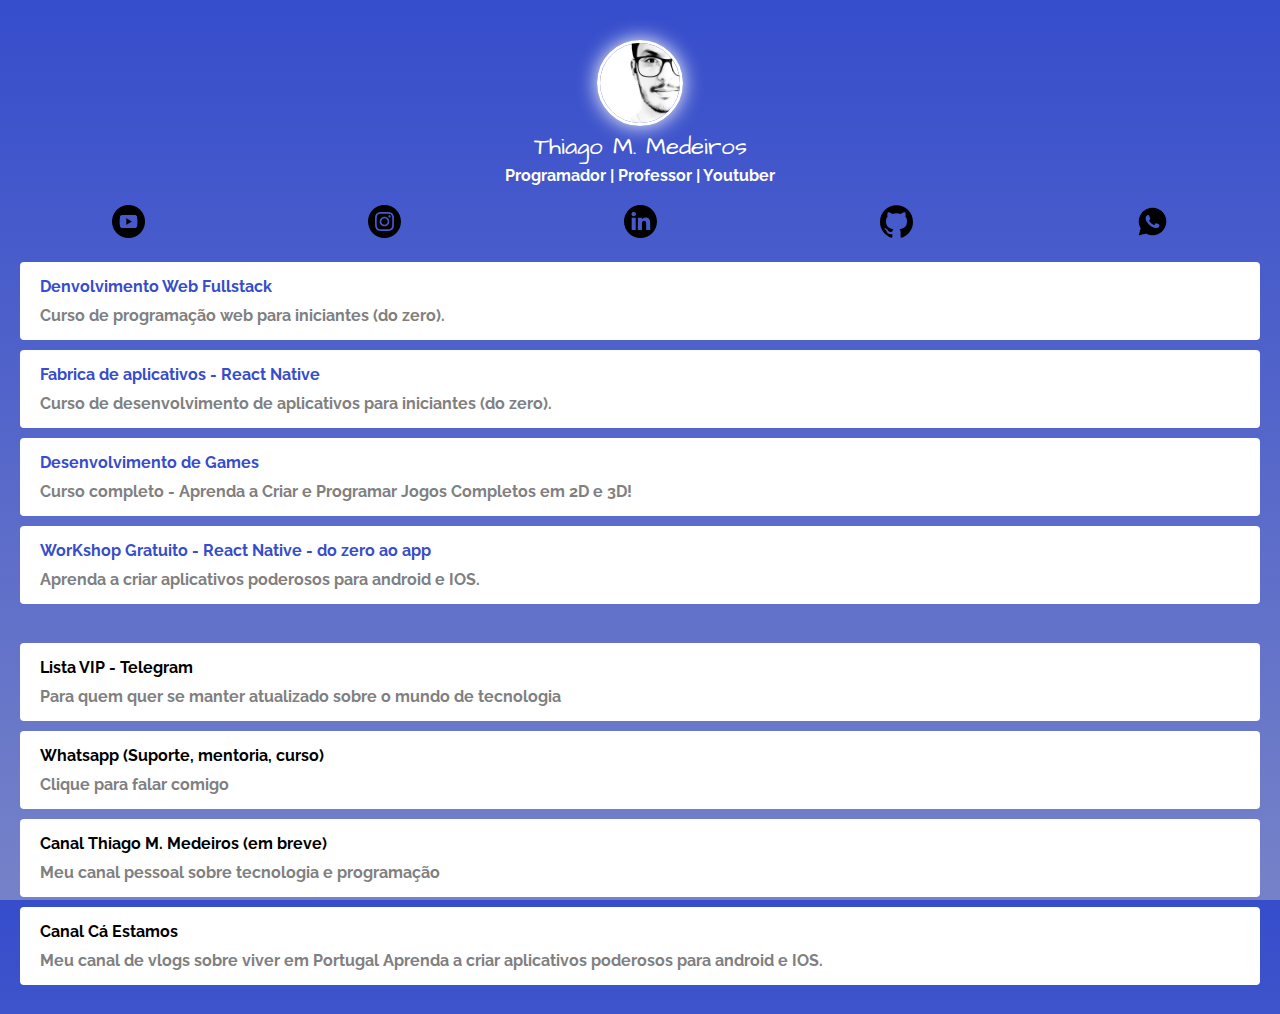
==== index.html @ 43b1285b "Inicio do projeto" ====
<!DOCTYPE html>
<html lang="en">

<head>
  <meta charset="UTF-8">
  <meta http-equiv="X-UA-Compatible" content="IE=edge">
  <meta name="viewport" content="width=device-width, initial-scale=1.0">
  <title>Linktreet</title>
  <link rel="preconnect" href="https://fonts.googleapis.com">
  <link rel="preconnect" href="https://fonts.gstatic.com" crossorigin>
  <link href="https://fonts.googleapis.com/css2?family=Architects+Daughter&family=Raleway&display=swap"
    rel="stylesheet">
  <link rel="stylesheet" href="css/style.css">
</head>

<body>

  <div class="profile">
    <img src="img/thiago.jpg" alt="Thiago" class="avatar">
    <h1>Thiago M. Medeiros</h1>
    <h2>Programador | Professor | Youtuber</h2>
  </div>

  <ul class="social">
    <li>
      <a href="">
        <img src="img/youtube.png" alt="Youtube">
      </a>
    </li>
    <li>
      <a href="">
        <img src="img/insta.svg" alt="Instagram">
      </a>
    </li>
    <li>
      <a href="">
        <img src="img/linkedin.svg" alt="LinkedIn">
      </a>
    </li>

    <li>
      <a href="">
        <img src="img/github.svg" alt="Github">
      </a>
    </li>

    <li>
      <a href="">
        <img src="img/whatsapp.png" alt="Whatsapp">
      </a>
    </li>

  </ul>

  <ul class="links-list">

    <li>
      <a href="">
        Denvolvimento Web Fullstack
        <span>Curso de programação web para iniciantes (do zero).</span> 
      <!-- A tag <span> serve especificamente para modificar uma determinada palavra ou frase dentro de um contexto. -->
      </a>
      
    </li>

    <li>
      <a href="">
        Fabrica de aplicativos - React Native
        <span>Curso de desenvolvimento de aplicativos para iniciantes (do zero).</span>
      </a>
    </li>

    <li>
      <a href="">
        Desenvolvimento de Games
        <span>Curso completo - Aprenda a Criar e Programar
        Jogos Completos em 2D e 3D!</span>
      </a>
    </li>

    <li>
      <a href="">
        WorKshop Gratuito - React Native - do zero
        ao app
        <span>Aprenda a criar aplicativos poderosos para android e
        IOS.</span>
      </a>
    </li>

  </ul>
  <br>

  <ul class="links-list2">

    <li>
      <a href="">
        Lista VIP - Telegram
        <span>Para quem quer se manter atualizado sobre o mundo de tecnologia</span>
      </a>
    </li>

    <li>
      <a href="">
        Whatsapp (Suporte, mentoria, curso)
        <span>Clique para falar comigo</span>
      </a>
    </li>

    <li>
      <a href="">
        Canal Thiago M. Medeiros (em breve)
        <span>Meu canal pessoal sobre tecnologia e programação</span>
      </a>
    </li>

    <li>
      <a href="">
        Canal Cá Estamos
        <span>Meu canal de vlogs sobre viver em Portugal
          Aprenda a criar aplicativos poderosos para android e
          IOS.</span>
      </a>
    </li>

  </ul>
  <br>
</body>


</html>
---- css/style.css ----
/* forma de resetar ou padronizar todas as tags de uma vez*/
* {
  padding: 0;
  margin: 0;
}

html,
body {
  height: 100%;
}

body {
  font-family: 'Raleway', sans-serif;
  color: white;
  background: rgb(54, 77, 204);
  background: linear-gradient(180deg, rgba(54, 77, 204, 1) 0%, rgba(118, 130, 200, 1) 100%);
}

.avatar {
  width: 80px;
  border-radius: 50px;
  border: 3px solid white;
  box-shadow: 0 0 20px white;
  margin-top: 20px;
}

h1 {
  font-family: 'Architects Daughter', cursive;
  font-weight: 100;
  font-size: 24px;
  margin-bottom: 2px;
}

h2 {
  font-size: 16px;

}

.profile {
  text-align: center;
  margin-top: 20px;
}

.social {
  display: flex;
  justify-content: space-around;
  list-style: none;
  margin: 20px 0;
}

.social img {
  width: 33px;
}

.links-list {
  list-style: none;
}

.links-list li {
  margin: 10px 20px;
}

/* o display da tag <a> é inline por padrão. por isso precisamos transformar em bloco o atributo display: block;*/
.links-list li a {
  display: block;
  background: white;
  padding:  15px 20px;
  border-radius: 4px;
  text-decoration: none;
  color: rgb(54, 77, 204);
  font-weight: bold;
}

/* A tag <span> serve especificamente para modificar uma determinada palavra ou frase dentro de um contexto.*/
.links-list li a span {
  color: grey;
  display: block;
  margin-top: 10px;
}


.links-list2 {
  list-style: none;
}

.links-list2 li {
  margin: 10px 20px;
}

/* o display da tag <a> é inline por padrão. por isso precisamos transformar em bloco o atributo display: block;*/
.links-list2 li a {
  display: block;
  background: white;
  padding:  15px 20px;
  border-radius: 4px;
  text-decoration: none;
  color: black;
  font-weight: bold;
}

.links-list2 li a span {
  color: grey;
  display: block;
  margin-top: 10px;
}
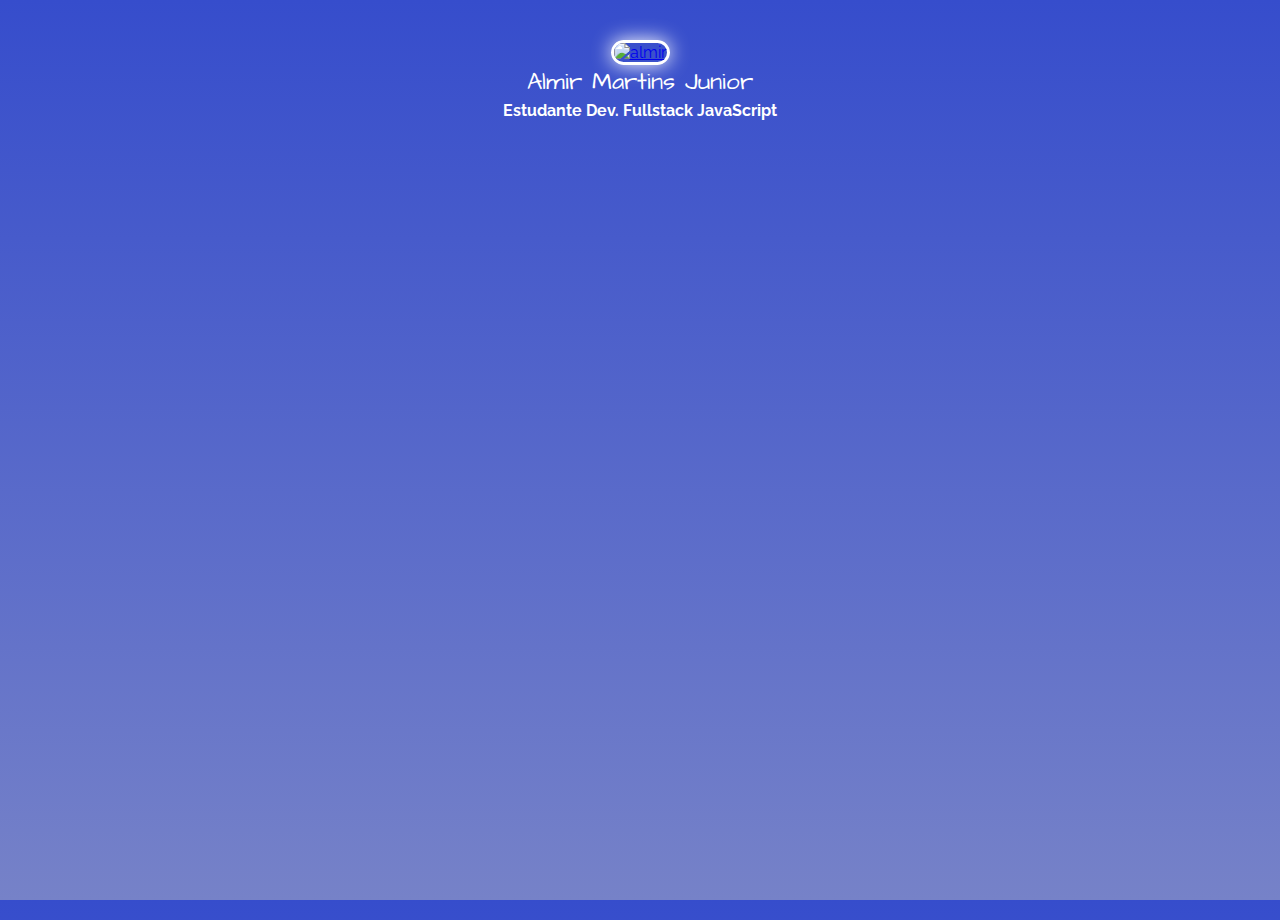
==== commit 36848859: "teste para google analytics" ====
--- a/index.html
+++ b/index.html
@@ -1,129 +1,40 @@
 <!DOCTYPE html>
-<html lang="en">
+<html lang="pt">
 
 <head>
   <meta charset="UTF-8">
   <meta http-equiv="X-UA-Compatible" content="IE=edge">
   <meta name="viewport" content="width=device-width, initial-scale=1.0">
-  <title>Linktreet</title>
+  <title>Linkedin</title>
   <link rel="preconnect" href="https://fonts.googleapis.com">
-  <link rel="preconnect" href="https://fonts.gstatic.com" crossorigin>
-  <link href="https://fonts.googleapis.com/css2?family=Architects+Daughter&family=Raleway&display=swap"
-    rel="stylesheet">
+<link rel="preconnect" href="https://fonts.gstatic.com" crossorigin>
+<link href="https://fonts.googleapis.com/css2?family=Architects+Daughter&family=Libre+Barcode+39+Text&family=Orbitron&family=Play&family=Raleway&display=swap" rel="stylesheet">
   <link rel="stylesheet" href="css/style.css">
+ <!-- Global site tag (gtag.js) - Google Analytics -->
+  <script async src="https://www.googletagmanager.com/gtag/js?id=G-M9D19STLWV"></script>
+  <script>
+    window.dataLayer = window.dataLayer || [];
+
+    function gtag() {
+      dataLayer.push(arguments);
+    }
+    gtag('js', new Date());
+
+    gtag('config', 'G-M9D19STLWV');
+  </script>
 </head>
 
 <body>
 
   <div class="profile">
-    <img src="img/thiago.jpg" alt="Thiago" class="avatar">
-    <h1>Thiago M. Medeiros</h1>
-    <h2>Programador | Professor | Youtuber</h2>
+    <a 
+    href="https://www.linkedin.com/in/almir-martins-junior-7a8815103/" target="_blank">
+    <img src="img/almir.jpg" alt="almir" class="avatar">
+    </a>
+    <h1>Almir Martins Junior</h1>
+    <h2>Estudante Dev. Fullstack JavaScript</h2>  
   </div>
 
-  <ul class="social">
-    <li>
-      <a href="">
-        <img src="img/youtube.png" alt="Youtube">
-      </a>
-    </li>
-    <li>
-      <a href="">
-        <img src="img/insta.svg" alt="Instagram">
-      </a>
-    </li>
-    <li>
-      <a href="">
-        <img src="img/linkedin.svg" alt="LinkedIn">
-      </a>
-    </li>
-
-    <li>
-      <a href="">
-        <img src="img/github.svg" alt="Github">
-      </a>
-    </li>
-
-    <li>
-      <a href="">
-        <img src="img/whatsapp.png" alt="Whatsapp">
-      </a>
-    </li>
-
-  </ul>
-
-  <ul class="links-list">
-
-    <li>
-      <a href="">
-        Denvolvimento Web Fullstack
-        <span>Curso de programação web para iniciantes (do zero).</span> 
-      <!-- A tag <span> serve especificamente para modificar uma determinada palavra ou frase dentro de um contexto. -->
-      </a>
-      
-    </li>
-
-    <li>
-      <a href="">
-        Fabrica de aplicativos - React Native
-        <span>Curso de desenvolvimento de aplicativos para iniciantes (do zero).</span>
-      </a>
-    </li>
-
-    <li>
-      <a href="">
-        Desenvolvimento de Games
-        <span>Curso completo - Aprenda a Criar e Programar
-        Jogos Completos em 2D e 3D!</span>
-      </a>
-    </li>
-
-    <li>
-      <a href="">
-        WorKshop Gratuito - React Native - do zero
-        ao app
-        <span>Aprenda a criar aplicativos poderosos para android e
-        IOS.</span>
-      </a>
-    </li>
-
-  </ul>
-  <br>
-
-  <ul class="links-list2">
-
-    <li>
-      <a href="">
-        Lista VIP - Telegram
-        <span>Para quem quer se manter atualizado sobre o mundo de tecnologia</span>
-      </a>
-    </li>
-
-    <li>
-      <a href="">
-        Whatsapp (Suporte, mentoria, curso)
-        <span>Clique para falar comigo</span>
-      </a>
-    </li>
-
-    <li>
-      <a href="">
-        Canal Thiago M. Medeiros (em breve)
-        <span>Meu canal pessoal sobre tecnologia e programação</span>
-      </a>
-    </li>
-
-    <li>
-      <a href="">
-        Canal Cá Estamos
-        <span>Meu canal de vlogs sobre viver em Portugal
-          Aprenda a criar aplicativos poderosos para android e
-          IOS.</span>
-      </a>
-    </li>
-
-  </ul>
-  <br>
 </body>
 
 
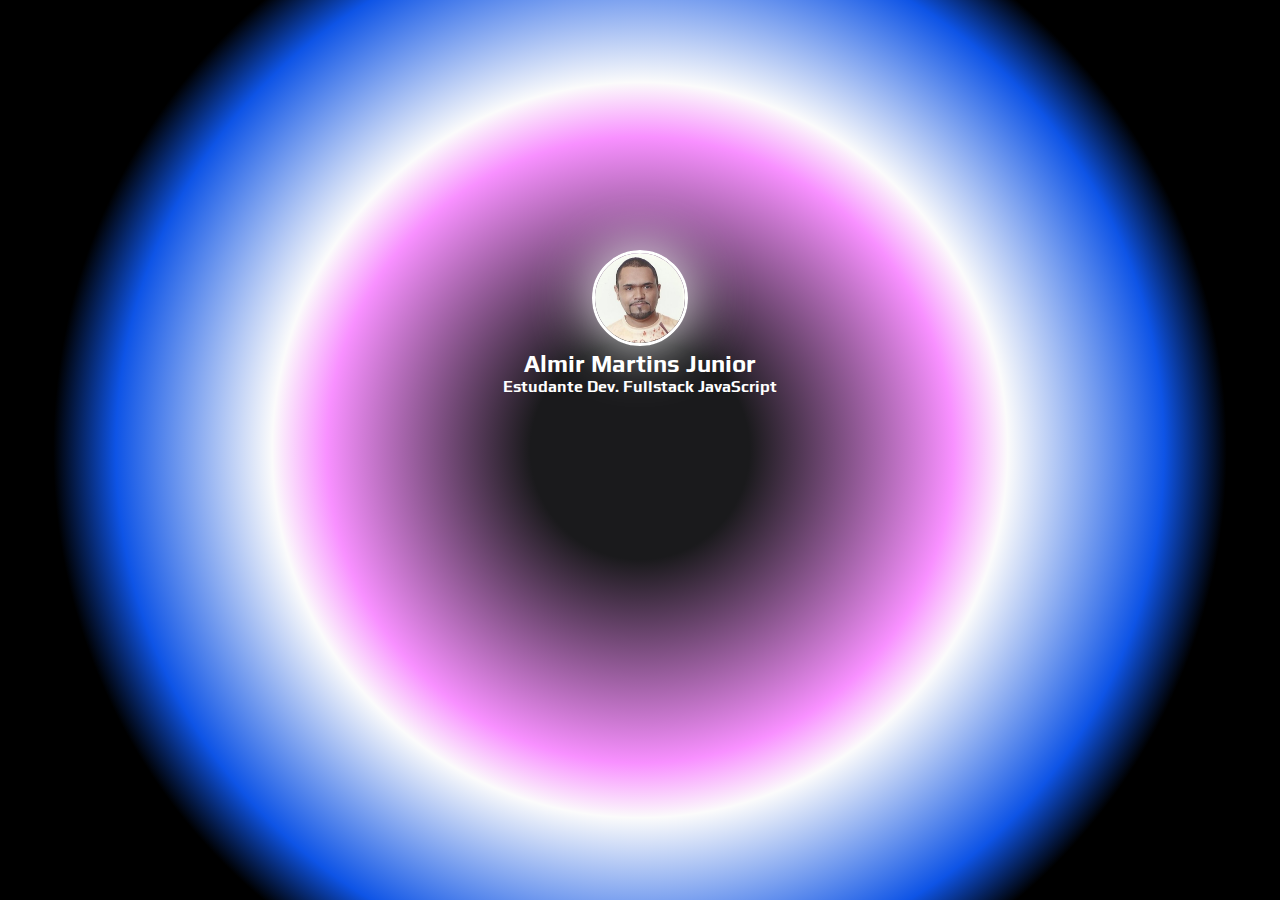
==== commit f53072b1: "adicionando pagina link para linkedin" ====
--- a/index.html
+++ b/index.html
@@ -10,7 +10,8 @@
 <link rel="preconnect" href="https://fonts.gstatic.com" crossorigin>
 <link href="https://fonts.googleapis.com/css2?family=Architects+Daughter&family=Libre+Barcode+39+Text&family=Orbitron&family=Play&family=Raleway&display=swap" rel="stylesheet">
   <link rel="stylesheet" href="css/style.css">
- <!-- Global site tag (gtag.js) - Google Analytics -->
+
+  <!-- Global site tag (gtag.js) - Google Analytics -->
   <script async src="https://www.googletagmanager.com/gtag/js?id=G-M9D19STLWV"></script>
   <script>
     window.dataLayer = window.dataLayer || [];
--- a/css/style.css
+++ b/css/style.css
@@ -10,102 +10,61 @@
 }
 
 body {
-  font-family: 'Raleway', sans-serif;
+  font-family: 'Play', sans-serif;
   color: white;
-  background: rgb(54, 77, 204);
-  background: linear-gradient(180deg, rgba(54, 77, 204, 1) 0%, rgba(118, 130, 200, 1) 100%);
+  background: rgb(26, 26, 28);
+  background: radial-gradient(circle, rgba(26, 26, 28, 1) 14%, rgba(248, 144, 255, 1) 40%, rgba(251, 251, 251, 1) 47%, rgba(14, 84, 230, 1) 67%, rgba(0, 0, 0, 1) 75%);
+  font-weight: bold;
 }
 
+.profile {
+  text-align: center;
+  margin-top: 0px;
+
+}
 .avatar {
-  width: 80px;
+  width: 90px;
   border-radius: 50px;
   border: 3px solid white;
-  box-shadow: 0 0 20px white;
-  margin-top: 20px;
+  box-shadow: 0 0 60px white;
+  margin: 250px 0px 0px;
+  animation: pulse 0.2s infinite;
+  animation-direction: alternate;
+  -webkit-animation-name: pulse;
+  animation-name: pulse;
+}
+
+@-webkit-keyframes pulse {
+  0% {
+    -webkit-transform: scale(1);
+    -webkit-filter: brightness(100%);
+  }
+
+  100% {
+    -webkit-transform: scale(1.1);
+    -webkit-filter: brightness(200%);
+  }
+}
+
+@keyframes pulse {
+  0% {
+    transform: scale(1);
+    filter: brightness(100%);
+  }
+
+  100% {
+    transform: scale(1.1);
+    filter: brightness(200%);
+  }
 }
 
 h1 {
-  font-family: 'Architects Daughter', cursive;
-  font-weight: 100;
+  font-family: 'Play', sans-serif;
   font-size: 24px;
-  margin-bottom: 2px;
+  margin-top: 0px;
 }
 
 h2 {
   font-size: 16px;
 
 }
-
-.profile {
-  text-align: center;
-  margin-top: 20px;
-}
-
-.social {
-  display: flex;
-  justify-content: space-around;
-  list-style: none;
-  margin: 20px 0;
-}
-
-.social img {
-  width: 33px;
-}
-
-.links-list {
-  list-style: none;
-}
-
-.links-list li {
-  margin: 10px 20px;
-}
-
-/* o display da tag <a> é inline por padrão. por isso precisamos transformar em bloco o atributo display: block;*/
-.links-list li a {
-  display: block;
-  background: white;
-  padding:  15px 20px;
-  border-radius: 4px;
-  text-decoration: none;
-  color: rgb(54, 77, 204);
-  font-weight: bold;
-}
-
-/* A tag <span> serve especificamente para modificar uma determinada palavra ou frase dentro de um contexto.*/
-.links-list li a span {
-  color: grey;
-  display: block;
-  margin-top: 10px;
-}
-
-
-.links-list2 {
-  list-style: none;
-}
-
-.links-list2 li {
-  margin: 10px 20px;
-}
-
-/* o display da tag <a> é inline por padrão. por isso precisamos transformar em bloco o atributo display: block;*/
-.links-list2 li a {
-  display: block;
-  background: white;
-  padding:  15px 20px;
-  border-radius: 4px;
-  text-decoration: none;
-  color: black;
-  font-weight: bold;
-}
-
-.links-list2 li a span {
-  color: grey;
-  display: block;
-  margin-top: 10px;
-}
-
-
-
-
-
-
